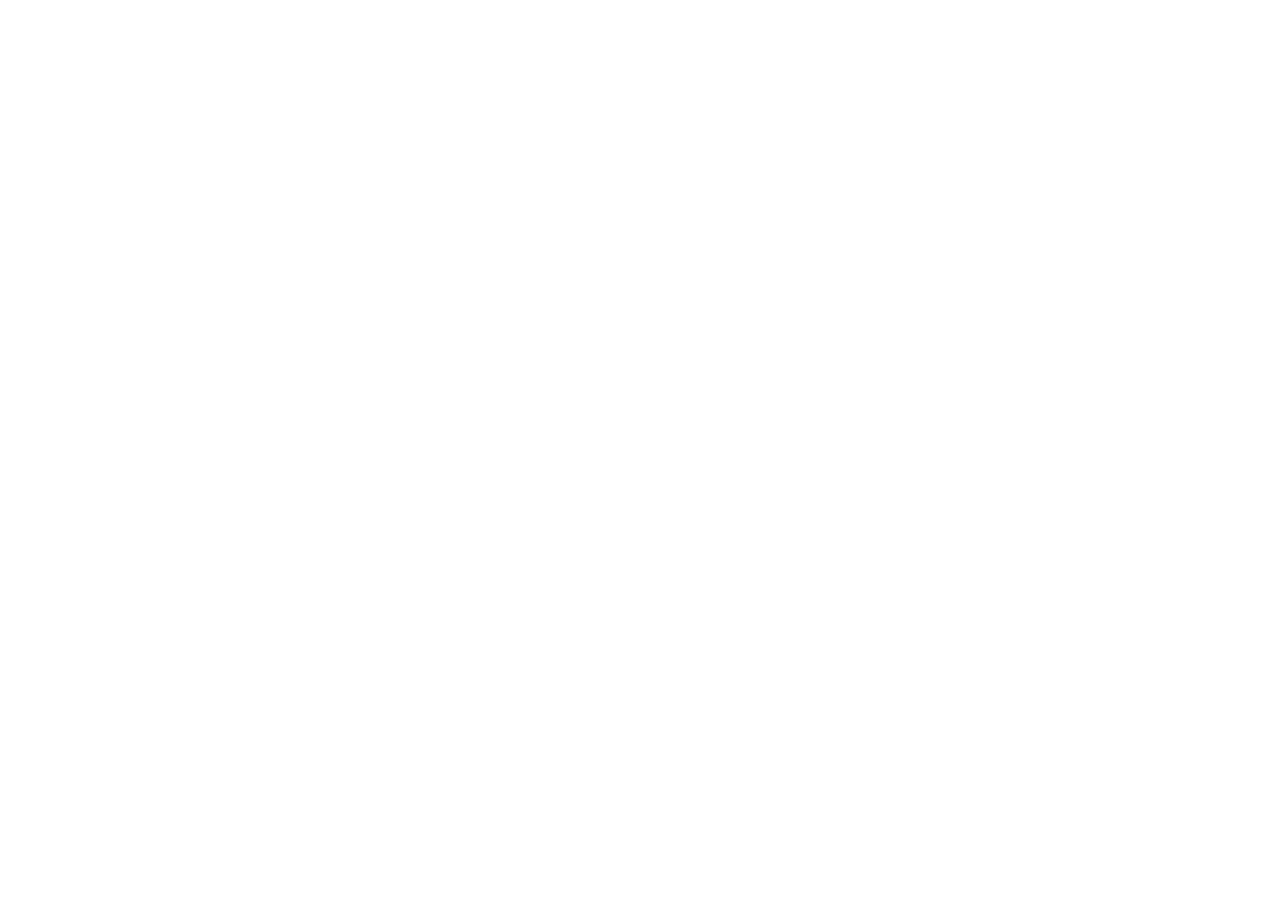
==== index.html @ 4a49e954 "Set Up" ====
<!DOCTYPE html>
<html lang="en">

<head>
    <meta charset="UTF-8">
    <meta name="viewport" content="width=device-width, initial-scale=1.0">
    <meta http-equiv="X-UA-Compatible" content="ie=edge">
    <title>Document</title>
    <link rel="stylesheet" href="style.css">
</head>

<body>



    <script src="script.js"></script>
</body>

</html>
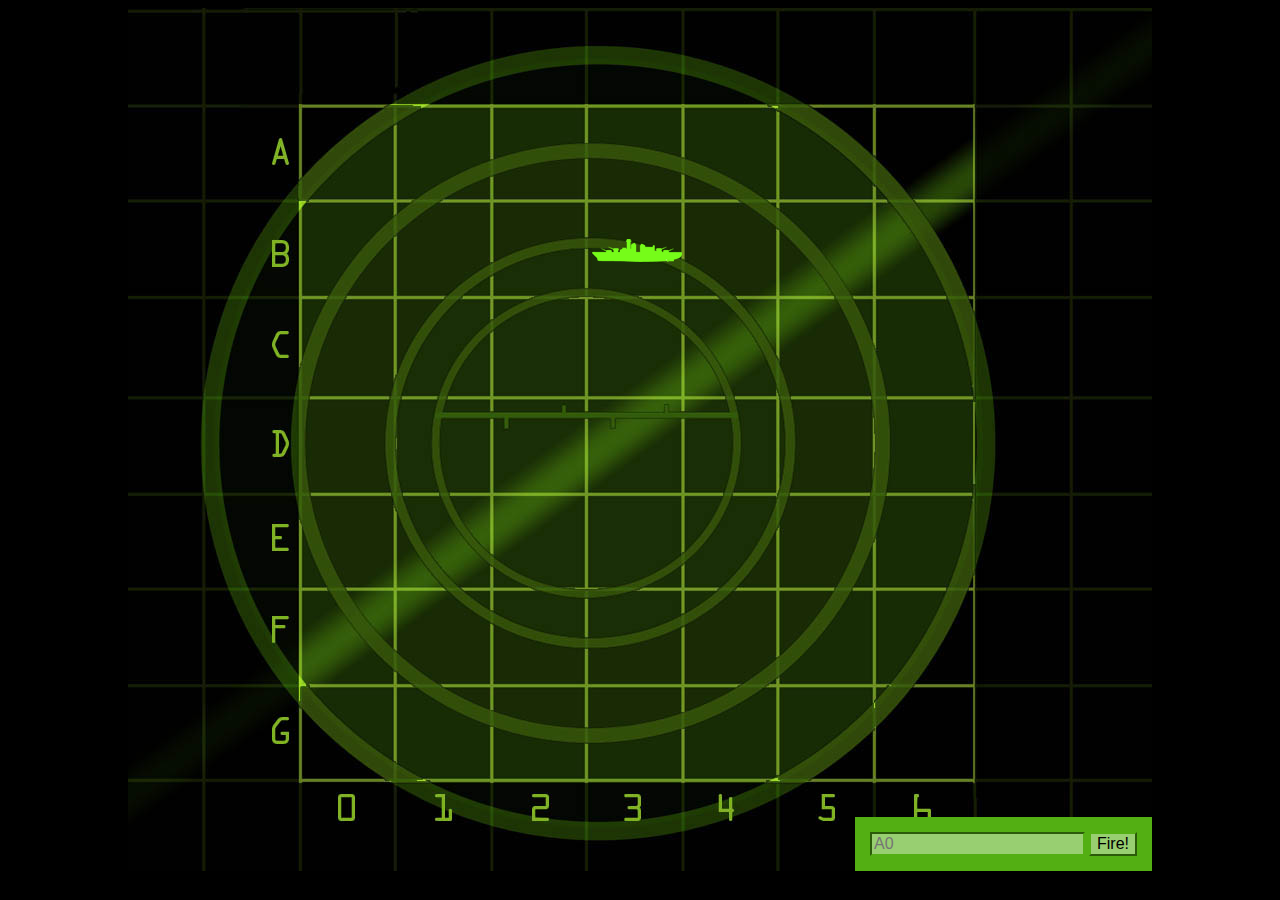
==== commit 1c29e3c2: "HTML CSS Battleship finished" ====
--- a/index.html
+++ b/index.html
@@ -6,11 +6,82 @@
     <meta name="viewport" content="width=device-width, initial-scale=1.0">
     <meta http-equiv="X-UA-Compatible" content="ie=edge">
     <title>Document</title>
-    <link rel="stylesheet" href="style.css">
+    <link rel="stylesheet" href="./css/style.css">
 </head>
 
 <body>
-
+    <div id="board">
+        <div id="messageArea"></div>
+        <table>
+            <tr>
+                <td id="00"></td>
+                <td id="01"></td>
+                <td id="02"></td>
+                <td id="03"></td>
+                <td id="04"></td>
+                <td id="05"></td>
+                <td id="06"></td>
+            </tr>
+            <tr>
+                <td id="10"></td>
+                <td id="11"></td>
+                <td id="12"></td>
+                <td id="13" class="hit"></td>
+                <td id="14"></td>
+                <td id="15"></td>
+                <td id="16"></td>
+            </tr>
+            <tr>
+                <td id="20"></td>
+                <td id="21"></td>
+                <td id="22"></td>
+                <td id="23"></td>
+                <td id="24"></td>
+                <td id="25"></td>
+                <td id="26"></td>
+            </tr>
+            <tr>
+                <td id="30"></td>
+                <td id="31"></td>
+                <td id="32"></td>
+                <td id="33"></td>
+                <td id="34"></td>
+                <td id="35"></td>
+                <td id="36"></td>
+            </tr>
+            <tr>
+                <td id="40"></td>
+                <td id="41"></td>
+                <td id="42"></td>
+                <td id="43"></td>
+                <td id="44"></td>
+                <td id="45"></td>
+                <td id="46"></td>
+            </tr>
+            <tr>
+                <td id="50"></td>
+                <td id="51"></td>
+                <td id="52"></td>
+                <td id="53"></td>
+                <td id="54"></td>
+                <td id="55"></td>
+                <td id="56"></td>
+            </tr>
+            <tr>
+                <td id="60"></td>
+                <td id="61"></td>
+                <td id="62"></td>
+                <td id="63"></td>
+                <td id="64"></td>
+                <td id="65"></td>
+                <td id="66"></td>
+            </tr>
+        </table>
+        <form>
+            <input type="text" id="geussInput" placeholder="A0">
+            <input type="button" id="fireButton" value="Fire!">
+        </form>
+    </div>
 
 
     <script src="script.js"></script>
--- a/css/style.css
+++ b/css/style.css
@@ -0,0 +1,54 @@
+body {
+  background-color: #000000;
+}
+
+#board {
+  position: relative;
+  width: 1024px;
+  height: 863px;
+  margin: auto;
+  background-image: url("../img/board.jpg");
+  background-repeat: no-repeat;
+}
+
+#messageArea {
+  position: absolute;
+  left: 0px;
+  top: 0px;
+  color: #53af13;
+}
+
+table {
+  position: absolute;
+  left: 173px;
+  top: 98px;
+  border-spacing: 0px;
+}
+
+td {
+  width: 94px;
+  height: 94px;
+}
+
+form {
+  position: absolute;
+  bottom: 0px;
+  right: 0px;
+  padding: 15px;
+  background-color: #53af13;
+}
+
+form input {
+  background-color: #98cf71;
+  border-color: #53af13;
+  font-size: 1em;
+}
+
+.hit {
+  background: url("../img/ship.png") no-repeat center center;
+}
+
+.miss {
+  background: url("../img/miss.png") no-repeat center center;
+}
+/*# sourceMappingURL=style.css.map */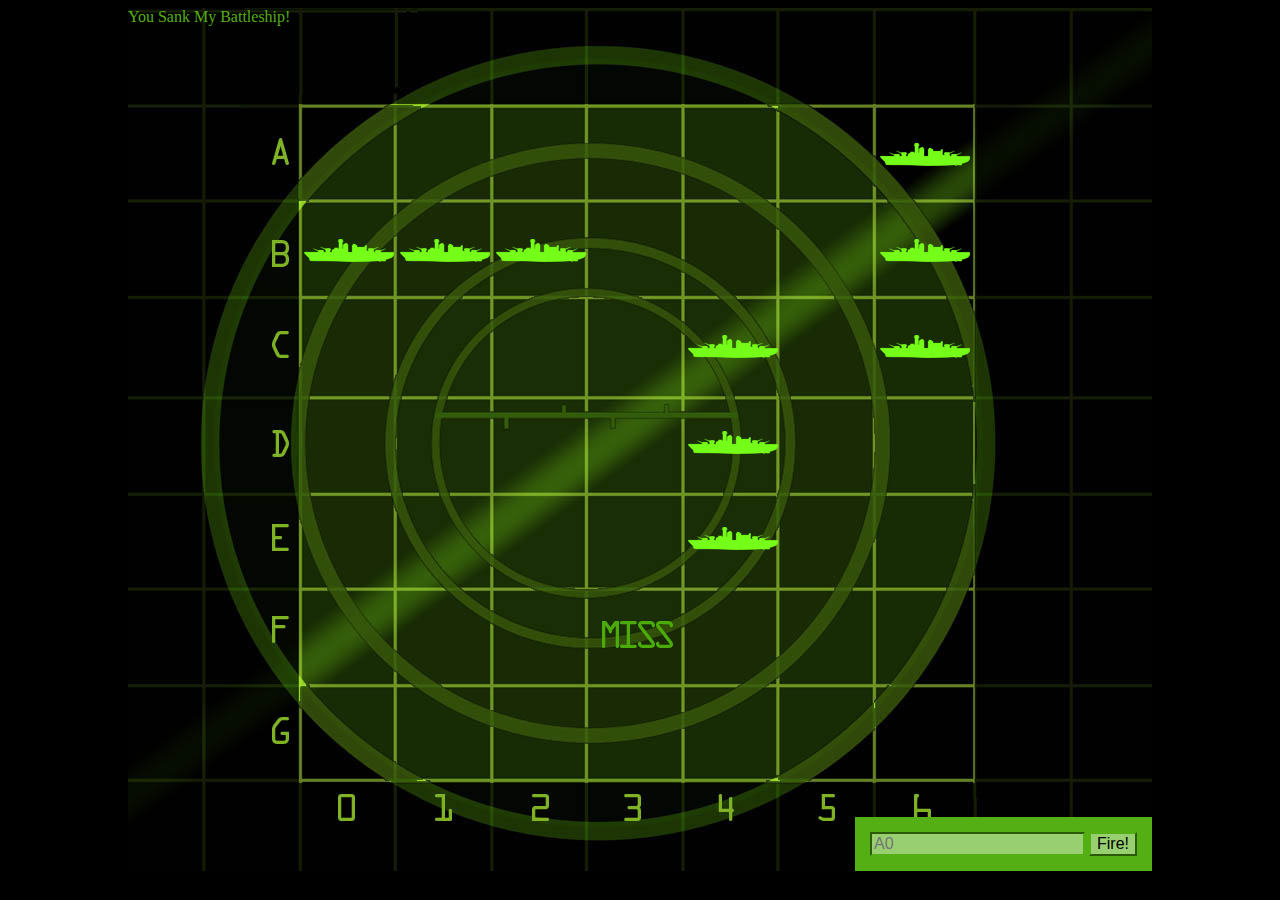
==== commit 9b3b9497: "var model &  view added" ====
--- a/index.html
+++ b/index.html
@@ -26,7 +26,7 @@
                 <td id="10"></td>
                 <td id="11"></td>
                 <td id="12"></td>
-                <td id="13" class="hit"></td>
+                <td id="13"></td>
                 <td id="14"></td>
                 <td id="15"></td>
                 <td id="16"></td>
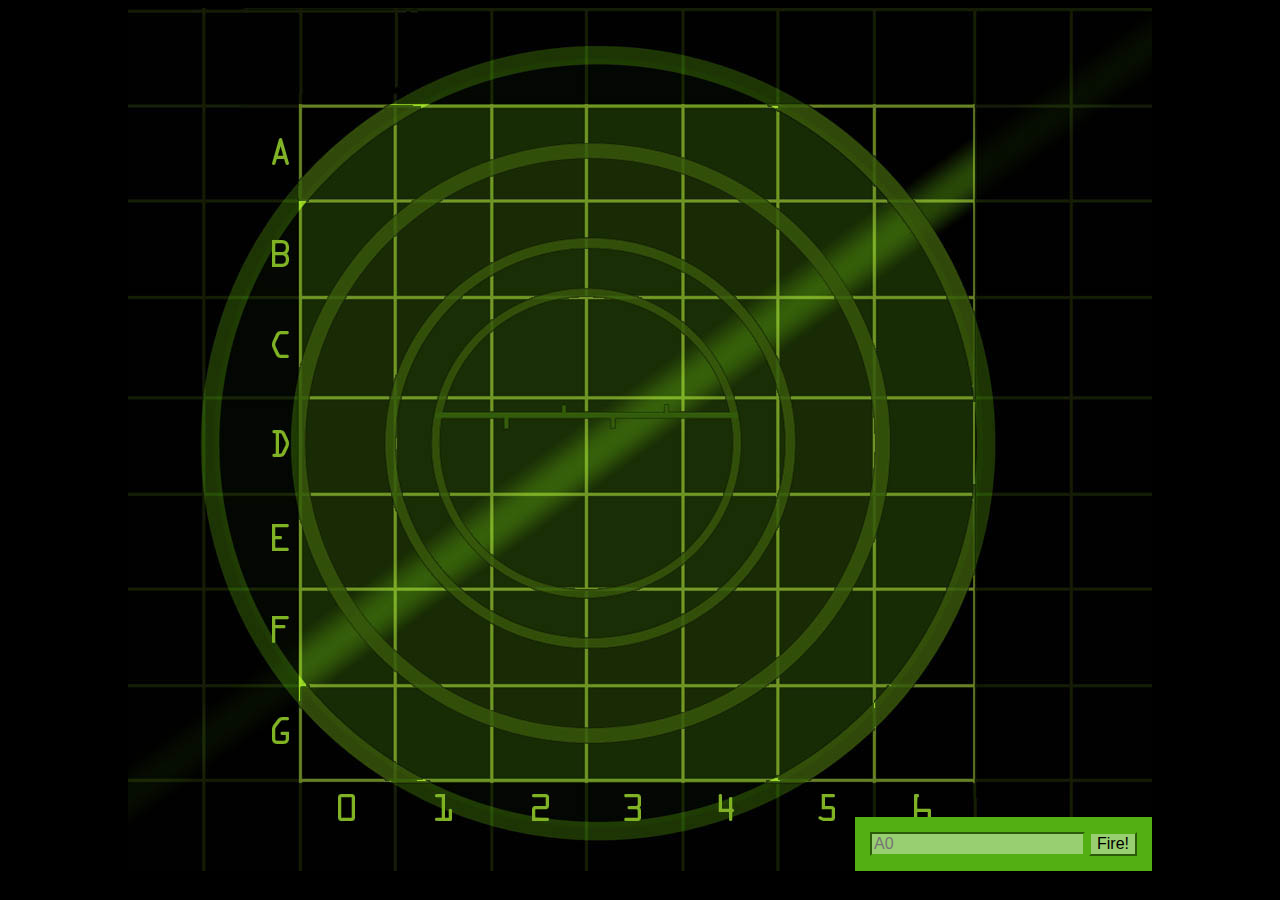
==== commit 6aa50aec: "Getting guesses" ====
--- a/index.html
+++ b/index.html
@@ -78,7 +78,7 @@
             </tr>
         </table>
         <form>
-            <input type="text" id="geussInput" placeholder="A0">
+            <input type="text" id="guessInput" placeholder="A0">
             <input type="button" id="fireButton" value="Fire!">
         </form>
     </div>
